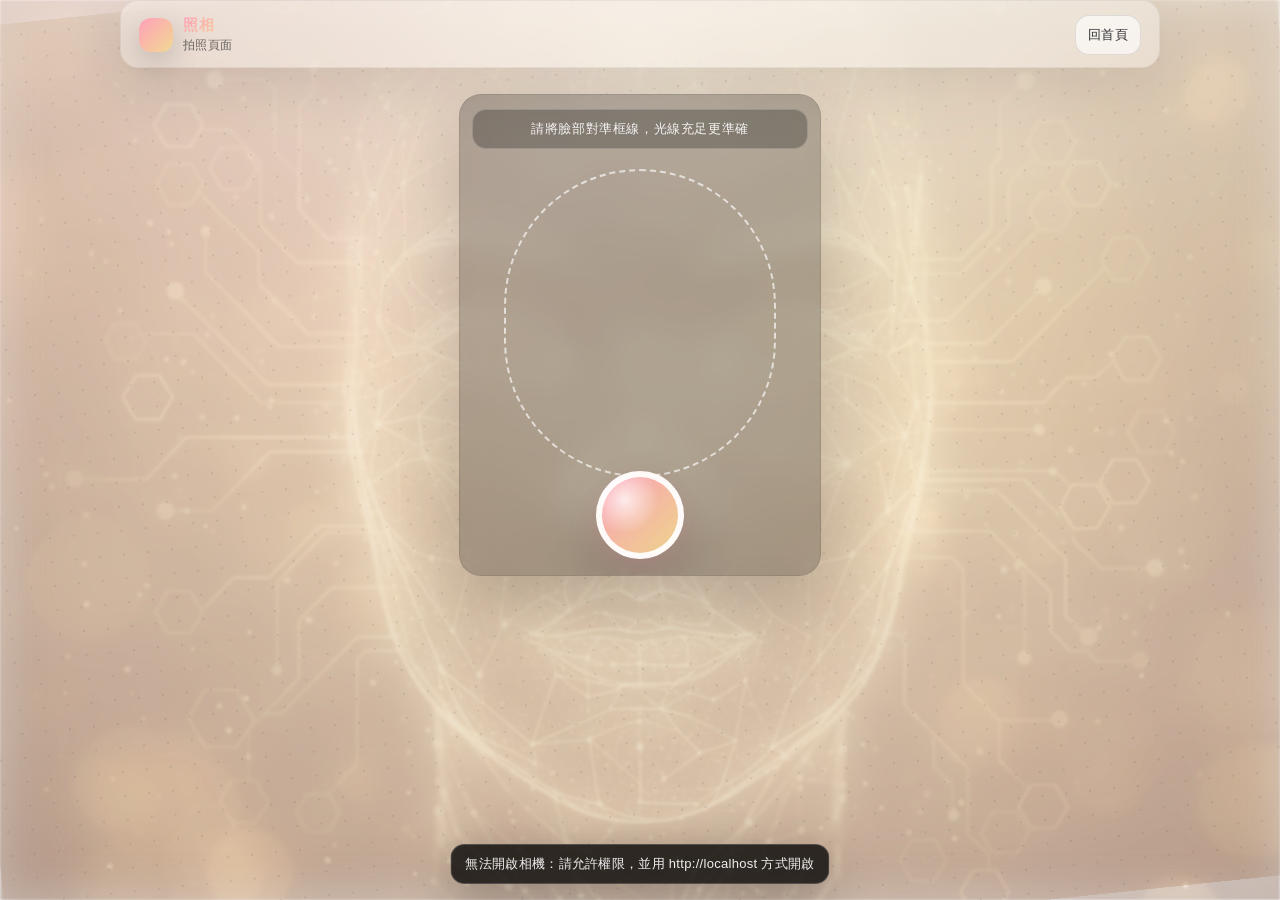
==== analyze.html @ 83dede73 "test" ====
<!doctype html>
<html lang="zh-TW">
<head>
  <meta charset="utf-8" />
  <meta name="viewport" content="width=device-width, initial-scale=1, viewport-fit=cover" />
  <title>分析</title>
  <link rel="stylesheet" href="assets/app.css" />
  <style>
    #cameraBox{
      width: 360px; height: 480px;
      border-radius: 22px;
      overflow:hidden;
      position:relative;
      background: rgba(0,0,0,.25);
      backdrop-filter: blur(12px);
      -webkit-backdrop-filter: blur(12px);
      border: 1px solid rgba(0,0,0,.08);
      box-shadow: 0 20px 70px rgba(0,0,0,.18);
    }
    video{width:100%; height:100%; object-fit:cover; filter: contrast(1.02) saturate(1.08);}

    .hint{
      position:absolute; top:14px; left:12px; right:12px;
      padding:10px 12px; border-radius:14px;
      background: rgba(0,0,0,.26);
      border:1px solid rgba(255,255,255,.22);
      color: rgba(255,255,255,.92);
      font-size:13px; letter-spacing:.6px; text-align:center;
      z-index: 4;
    }

    #faceGuide{
      position:absolute; inset: 74px 44px 98px 44px;
      border-radius: 999px;
      border:2px dashed rgba(255,255,255,.65);
      pointer-events:none;
      animation: pulse 2.5s infinite ease-in-out;
      z-index: 3;
    }
    @keyframes pulse{
      0%{opacity:.35;transform:scale(.985)}
      50%{opacity:.85;transform:scale(1)}
      100%{opacity:.35;transform:scale(.985)}
    }

    #captureBtn{
      position:absolute; left:50%; bottom:16px; transform:translateX(-50%);
      width:76px; height:76px; border-radius:999px;
      background:
        radial-gradient(circle at 30% 30%, rgba(255,255,255,.75), rgba(255,255,255,0) 45%),
        linear-gradient(135deg, rgba(255,157,184,.95), rgba(242,216,140,.92));
      border:6px solid rgba(255,255,255,.92);
      box-shadow: 0 10px 24px rgba(255,157,184,.22), 0 26px 60px rgba(0,0,0,.25);
      cursor:pointer;
      z-index: 5;
    }

    #cameraBox.loading::after{
      content:"AI 分析中…";
      position:absolute; inset:0;
      display:flex; align-items:center; justify-content:center;
      background: rgba(10,14,24,.62);
      font-size:18px; letter-spacing:2px;
      z-index: 10;
    }

    #flash{
      position:fixed; inset:0;
      background:#fff; opacity:0;
      pointer-events:none;
      transition:opacity .15s;
    }

    @media (max-width: 920px){
      #cameraBox{ width:min(92vw,420px); height:min(128vw,560px); }
    }
  </style>
</head>

<body>
  <div class="bg-glass"></div>

  <header>
    <div class="brand">
      <div class="logo"></div>
      <div>
        <h1>照相</h1>
        <p>拍照頁面</p>
      </div>
    </div>
    <button class="btn" onclick="location.href='index.html'">回首頁</button>
  </header>

  <div class="stage">
    <div id="cameraBox">
      <video id="video" autoplay playsinline></video>
      <div class="hint">請將臉部對準框線，光線充足更準確</div>
      <div id="faceGuide"></div>
      <div id="captureBtn" aria-label="拍照" role="button"></div>
    </div>
  </div>

  <div id="flash"></div>
  <div class="toast" id="toast"></div>
  <canvas id="canvas" style="display:none;"></canvas>

  <script>
    // ------- toast -------
    const toastEl = document.getElementById("toast");
    function toast(msg){
      if(!toastEl) return alert(msg);
      toastEl.textContent = msg;
      toastEl.classList.add("show");
      setTimeout(()=> toastEl.classList.remove("show"), 2200);
    }

    // ------- 問卷資料（若沒有就給空物件） -------
    const surveyRaw = localStorage.getItem("survey") || "{}";

    // ------- DOM -------
    const video = document.getElementById("video");
    const cameraBox = document.getElementById("cameraBox");
    const captureBtn = document.getElementById("captureBtn");
    const canvas = document.getElementById("canvas");
    const flash = document.getElementById("flash");

    let stream = null;
    let busy = false;

    async function openCamera(){
      if(!navigator.mediaDevices?.getUserMedia){
        toast("此瀏覽器不支援相機");
        return;
      }

      try{
        stream = await navigator.mediaDevices.getUserMedia({
          video: { facingMode:"user", width:{ideal:1280}, height:{ideal:720} },
          audio:false
        });
      }catch(err){
        // fallback
        stream = await navigator.mediaDevices.getUserMedia({ video:true, audio:false });
      }

      video.srcObject = stream;

      await new Promise((resolve) => {
        if(video.readyState >= 2) return resolve();
        video.onloadedmetadata = () => resolve();
      });

      try{ await video.play(); }catch(e){}
    }

    function stopCamera(){
      if(!stream) return;
      stream.getTracks().forEach(t=>t.stop());
      stream = null;
    }

    function flashOnce(){
      flash.style.opacity = 1;
      setTimeout(()=> flash.style.opacity = 0, 120);
    }

    async function getJpegBlob(){
      const w = video.videoWidth;
      const h = video.videoHeight;
      if(!w || !h) throw new Error("Video not ready");

      canvas.width = w;
      canvas.height = h;

      const ctx = canvas.getContext("2d");
      ctx.drawImage(video, 0, 0, w, h);

      const blob = await new Promise((resolve) => {
        canvas.toBlob((b)=> resolve(b), "image/jpeg", 0.95);
      });

      if(!blob) throw new Error("toBlob failed");
      return blob;
    }

    captureBtn.addEventListener("click", async () => {
      if(busy) return;
      busy = true;
      cameraBox.classList.add("loading");

      try{
        if(!stream){
          toast("相機尚未開啟");
          return;
        }

        const blob = await getJpegBlob();
        flashOnce();

        const form = new FormData();
        form.append("photo", blob, "capture.jpg");
        form.append("survey", surveyRaw);

        const res = await fetch("api/analyze.php", { method:"POST", body: form });

        if(!res.ok){
          toast("後端分析失敗（請看 api/analyze.php）");
          return;
        }

        const ct = res.headers.get("content-type") || "";
        if(!ct.includes("application/json")){
          const text = await res.text();
          console.error("Non-JSON response:", text.slice(0,400));
          toast("後端回傳不是 JSON（請檢查 PHP 輸出）");
          return;
        }

        const payload = await res.json();

        // ✅ 讓 result.html 吃得到
        localStorage.setItem("result", JSON.stringify(payload));

        stopCamera();
        location.href = "result.html";
      }catch(e){
        console.error(e);
        toast(e.message === "Video not ready" ? "相機尚未就緒，等一下再拍" : "拍照/上傳發生錯誤");
      }finally{
        cameraBox.classList.remove("loading");
        busy = false;
      }
    });

    openCamera().catch(e=>{
      console.error(e);
      toast("無法開啟相機：請允許權限，並用 http://localhost 方式開啟");
    });

    window.addEventListener("beforeunload", stopCamera);
  </script>
</body>
</html>
---- assets/app.css ----
:root{
  --safe-top: env(safe-area-inset-top, 0px);
  --safe-bottom: env(safe-area-inset-bottom, 0px);

  --glass-bg: rgba(255,255,255,.14);
  --glass-border: rgba(255,255,255,.22);

  --text-dark: rgba(22,22,26,.92);
  --text: rgba(22,22,26,.92);
  --muted: rgba(22,22,26,.62);

  --shadow: rgba(0,0,0,.18);

  --accent: #ff9db8;      /* 粉 */
  --accent2: #f2d88c;     /* 香檳金 */

  /* ✅ 新增：統一版面寬度與 header 高度 */
  --page-max: 1040px;
  --header-h: 76px; /* 基準高度（再加 safe-top） */
}

html,body{
  margin:0;
  min-height:100%;
  font-family:-apple-system,BlinkMacSystemFont,"Segoe UI",sans-serif;
  color:var(--text);

  /* ✅ 修正：多頁內容要能滾動 */
  overflow-x:hidden;
  overflow-y:auto;

  background:
    radial-gradient(1200px 900px at 20% 18%, rgba(255, 182, 193, 0.35), transparent 55%),
    radial-gradient(900px 700px at 80% 28%, rgba(242, 216, 140, 0.30), transparent 55%),
    radial-gradient(900px 900px at 50% 90%, rgba(255, 255, 255, 0.85), transparent 60%),
    linear-gradient(180deg, #ffffff 0%, #f5f6fb 100%);
}

/* 背景玻璃層 */
.bg-glass{
  position:fixed; inset:0; pointer-events:none;
  backdrop-filter: blur(18px) saturate(1.15);
  -webkit-backdrop-filter: blur(18px) saturate(1.15);
  z-index: 0;
}
.bg-glass::before{
  content:"";
  position:absolute;
  inset:0;
  background: url("background.jpg") center / cover no-repeat;  /* 放置背景圖片 */
  opacity: .25;              /* 背景圖透明度 */
  filter: blur(0px);         /* 想柔一點可改 blur(2px) */
}
.bg-glass::after{
  content:""; position:absolute; inset:-40px;
  background-image: radial-gradient(rgba(0,0,0,.08) 1px, transparent 1px);
  background-size: 22px 22px;
  opacity:.08;
  transform: rotate(-6deg);
}
/* =========================
   Apple Glass Background
   ========================= */

.bg-glass{
  position: fixed;
  inset: 0;
  z-index: 0;
  pointer-events: none;
}

/* 背景圖片層（清楚但降存在感） */
.bg-glass::before{
  content: "";
  position: absolute;
  inset: 0;
  background: url("background.jpg") center / cover no-repeat;
  /* filter: saturate(1.05) contrast(1.02); */
  filter: blur(1px) saturate(1.05);
  opacity: 0.45;
}

/* 玻璃霧化層（Apple 核心） */
.bg-glass::after{
  content: "";
  position: absolute;
  inset: -40px; /* 擴大避免邊緣破圖 */

  /* Apple Glass 關鍵 */
  backdrop-filter: blur(22px) saturate(1.2);
  -webkit-backdrop-filter: blur(22px) saturate(1.2);

  /* 微亮霧感 */
  background:
    linear-gradient(
      180deg,
      rgba(255,255,255,.35),
      rgba(255,255,255,.15)
    );

  /* 細微顆粒，避免「塑膠感」 */
  background-image:
    radial-gradient(rgba(0,0,0,.08) 1px, transparent 1px);
  background-size: 24px 24px;

  opacity: 1;
}


/* ✅ header 改成「固定但不撐爆」：限制寬度＋置中 */
header{
  position:fixed; top:0; left:50%;
  transform: translateX(-50%);
  width: min(var(--page-max), calc(100% - 32px));
  padding: calc(14px + var(--safe-top)) 18px 12px 18px;
  display:flex; justify-content:space-between; align-items:center;
  z-index:10;
  box-sizing: border-box;

  /* ✅ 更像正式產品：header 也玻璃化 */
  background: rgba(255,255,255,.35);
  border: 1px solid rgba(0,0,0,.06);
  border-radius: 18px;
  backdrop-filter: blur(14px);
  -webkit-backdrop-filter: blur(14px);
  box-shadow: 0 18px 60px rgba(0,0,0,.10);
}

.brand{display:flex; gap:10px; align-items:center;}
.logo{
  width:34px; height:34px; border-radius:12px;
  background: linear-gradient(135deg, rgba(255,157,184,.95), rgba(242,216,140,.92));
  box-shadow: 0 10px 30px var(--shadow);
}

.brand h1{
  margin:0;
  font-size:15px;
  letter-spacing:1px;
  font-weight:800;
  background: linear-gradient(135deg, rgba(255,157,184,.95), rgba(242,216,140,.95));
  -webkit-background-clip:text;
  background-clip:text;
  color:transparent;
}
.brand p{
  margin:2px 0 0 0;
  font-size:12px;
  color:var(--muted);
  letter-spacing:.4px;
}

/* ✅ stage 改成可滾動頁面容器：不再用 height:100% 置中鎖死 */
.stage{
  position: relative;
  z-index: 1;

  /* ✅ 關鍵：避開 fixed header */
  padding:
    calc(var(--header-h) + var(--safe-top) + 18px)
    16px
    calc(24px + var(--safe-bottom))
    16px;

  box-sizing:border-box;

  /* ✅ 內容居中，但高度自適應 */
  display:flex;
  justify-content:center;
  align-items:flex-start;

  min-height: 100vh;
}

/* ✅ 卡片一定要有 max-width，不然會被拉爆 */
.card{
  width: min(980px, 100%);
  max-width: var(--page-max);
  background: var(--glass-bg);
  border: 1px solid var(--glass-border);
  border-radius: 22px;
  box-shadow: 0 20px 70px rgba(0,0,0,.18);
  backdrop-filter: blur(14px);
  -webkit-backdrop-filter: blur(14px);
  overflow:hidden;
}

.card-head{
  padding:16px 16px 12px 16px;
  display:flex;
  justify-content:space-between;
  align-items:center;
  gap:10px;
}
.title{
  margin:0;
  font-size:14px;
  letter-spacing:1px;
  font-weight:900;
  color: var(--text-dark);
}
.sub{
  margin:6px 0 0 0;
  font-size:12px;
  color:var(--muted);
  letter-spacing:.4px;
}
.body{padding: 0 16px 16px 16px;}

/* 按鈕 */
.btn{
  border:1px solid rgba(0,0,0,.10);
  background: rgba(255,255,255,.60);
  color: rgba(22,22,26,.88);
  padding:10px 12px;
  border-radius:14px;
  font-size:13px;
  letter-spacing:.4px;
  cursor:pointer;
  transition: transform .15s ease, filter .15s ease;
  white-space: nowrap; /* ✅ 避免按鈕換行撐爆 header */
}
.btn:hover{filter:brightness(1.03);}
.btn:active{transform:scale(.98);}

.btn-primary{
  background: linear-gradient(135deg, rgba(255,157,184,.95), rgba(242,216,140,.92));
  border: 1px solid rgba(0,0,0,.08);
  color: rgba(24, 11, 10, 0.92);
  font-weight: 900;
}

.btn-lg{
  padding: 14px 90px;
  font-size: 24px;
  border-radius: 200px;
}

/* 版面 */
.row{display:flex; gap:12px; flex-wrap:wrap; align-items:stretch;}
.kpi{
  flex:1 1 220px;
  padding:12px;
  border-radius:16px;
  background: rgba(255,255,255,.55);
  border: 1px solid rgba(0,0,0,.08);
}

/* ✅ Canvas / 圖表區域：不跑版 */
canvas{
  display:block;
  max-width:100%;
}

.big{
  font-size:34px;
  font-weight:950;
  line-height:1;
  background: linear-gradient(135deg, rgba(242,216,140,.95), rgba(255,157,184,.85));
  -webkit-background-clip:text;
  background-clip:text;
  color:transparent;
}

.input{
  width:100%;
  box-sizing:border-box;
  padding: 12px 12px;
  border-radius: 14px;
  background: rgba(255,255,255,.62);
  border:1px solid rgba(0,0,0,.10);
  color: rgba(22,22,26,.90);
  outline:none;
}
.input::placeholder{color: rgba(22,22,26,.42);}

.toast{
  position: fixed;
  left: 50%;
  bottom: calc(16px + var(--safe-bottom));
  transform: translateX(-50%);
  padding: 10px 14px;
  border-radius: 14px;
  background: rgba(0,0,0,.78);
  border: 1px solid rgba(255,255,255,.18);
  color: rgba(255,255,255,.92);
  font-size: 13px;
  letter-spacing: .3px;
  box-shadow: 0 16px 50px rgba(0,0,0,.35);
  opacity: 0;
  pointer-events:none;
  transition: opacity .2s ease;
  z-index: 60;
  max-width: min(92vw, 540px);
  text-align:center;
}
.toast.show{opacity:1;}

/* ✅ 手機：header 變直向更穩 */
@media (max-width: 720px){
  header{
    width: calc(100% - 24px);
    padding: calc(12px + var(--safe-top)) 14px 10px 14px;
    border-radius: 16px;
  }
  .stage{
    padding-top: calc(var(--header-h) + var(--safe-top) + 12px);
  }
  .btn-lg{
    padding: 14px 48px;
    font-size: 20px;
  }
}
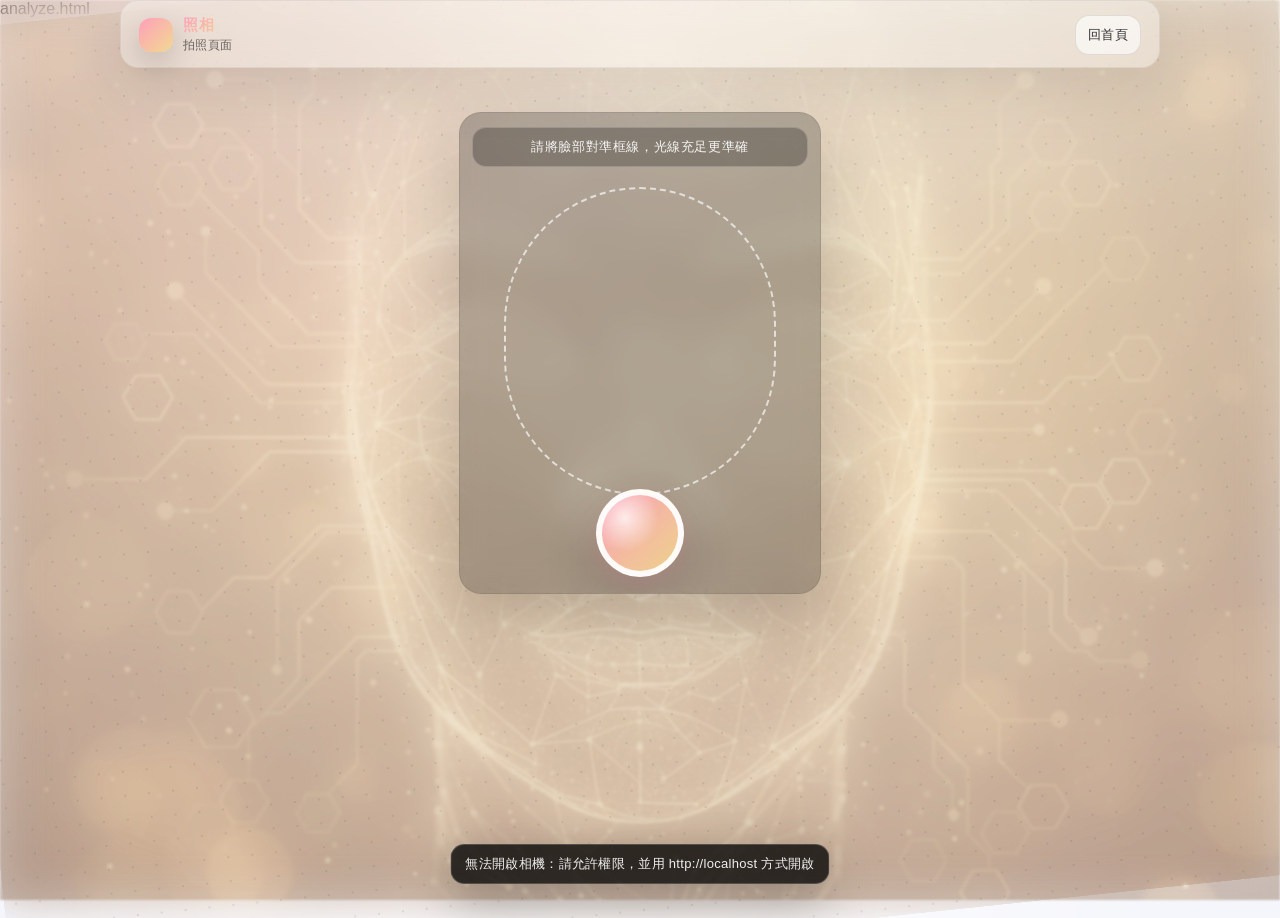
==== commit 82391001: "Update analyze.html" ====
--- a/analyze.html
+++ b/analyze.html
@@ -1,3 +1,4 @@
+analyze.html
 <!doctype html>
 <html lang="zh-TW">
 <head>
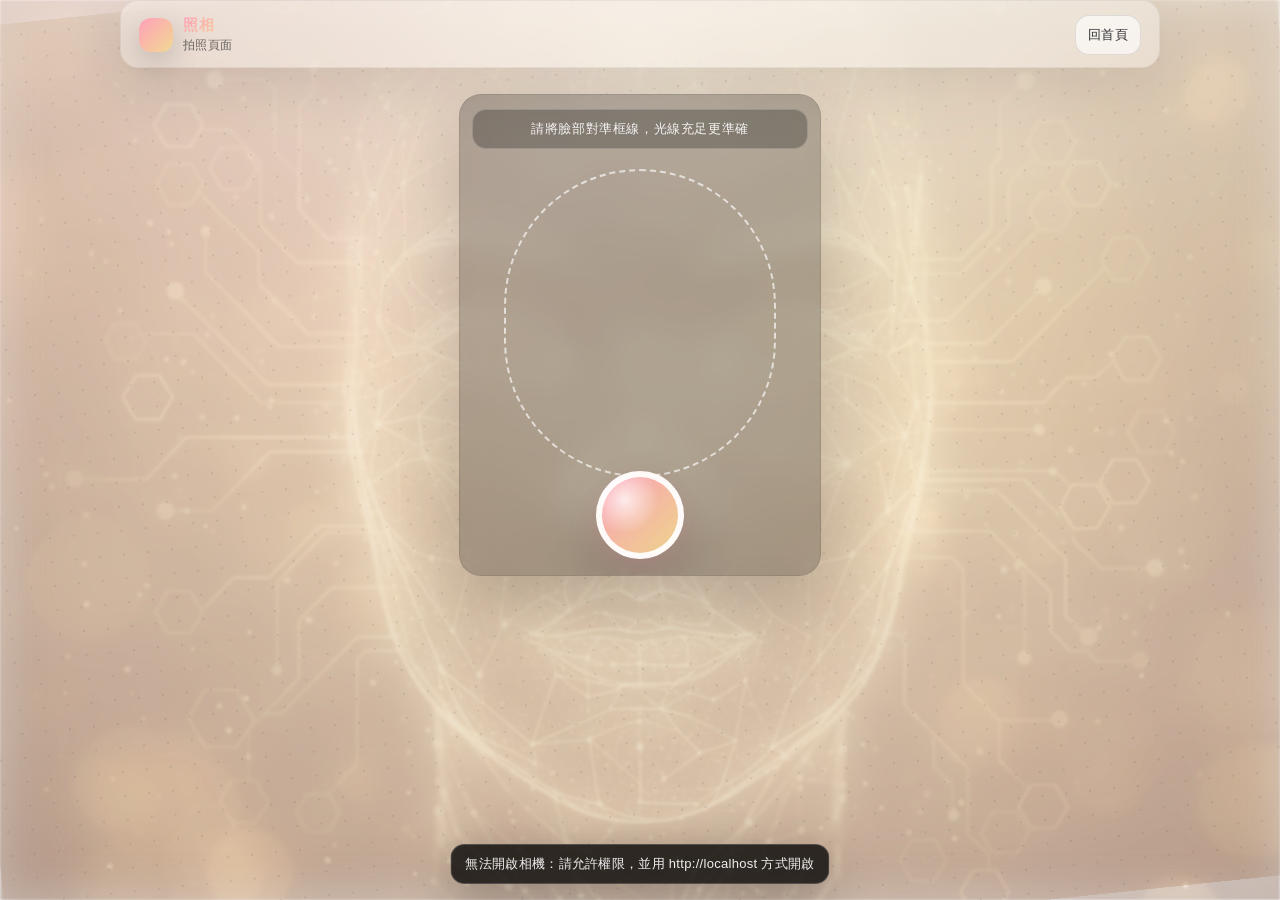
==== commit 9775d19b: "Update analyze.html" ====
--- a/analyze.html
+++ b/analyze.html
@@ -1,4 +1,3 @@
-analyze.html
 <!doctype html>
 <html lang="zh-TW">
 <head>
@@ -205,7 +204,7 @@
         const res = await fetch("api/analyze.php", { method:"POST", body: form });
 
         if(!res.ok){
-          toast("後端分析失敗（請看 api/analyze.php）");
+          toast("後端分析失敗(請看 api/analyze.php)");
           return;
         }
 
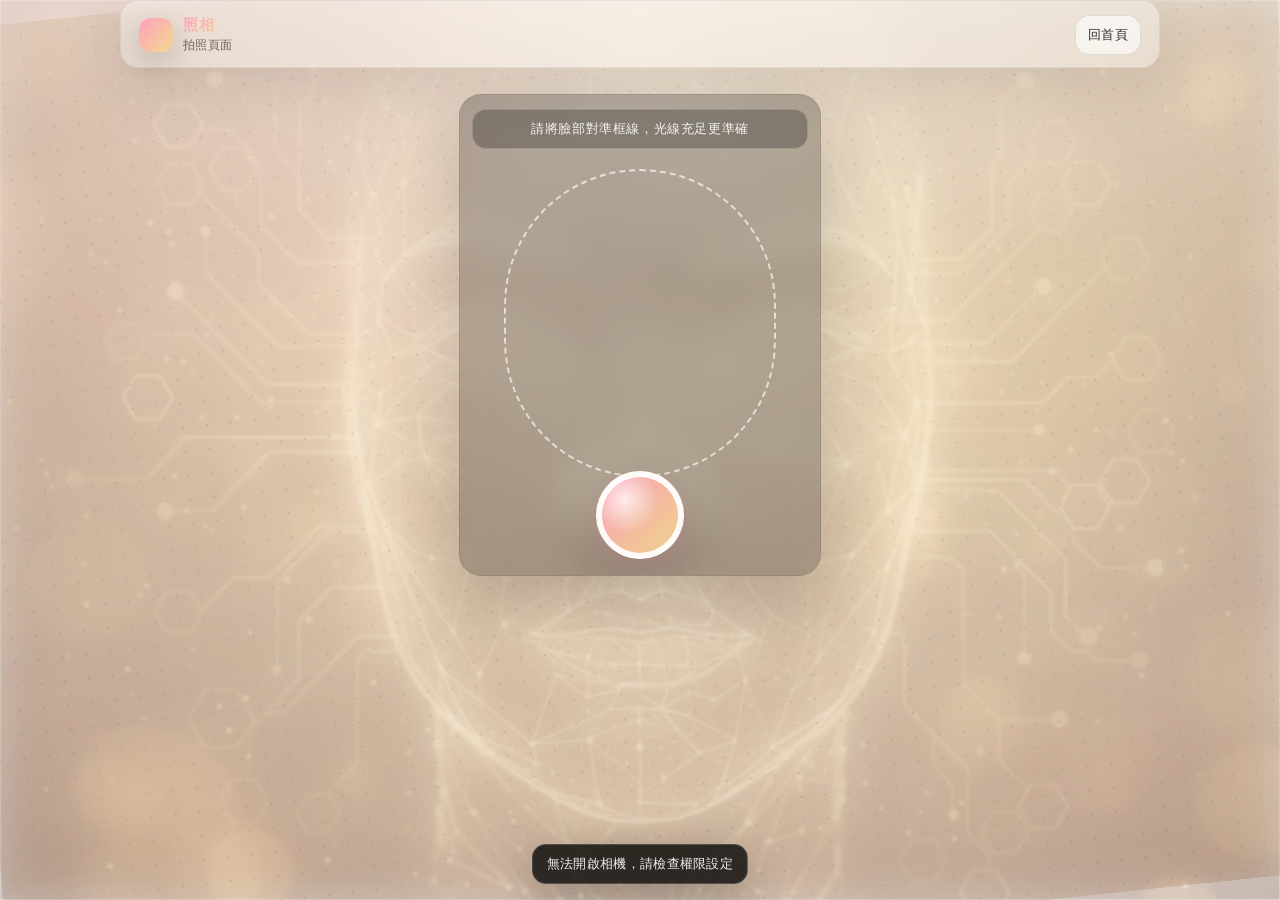
==== commit b19b5950: "Update analyze.html" ====
--- a/analyze.html
+++ b/analyze.html
@@ -104,7 +104,7 @@
   <div class="toast" id="toast"></div>
   <canvas id="canvas" style="display:none;"></canvas>
 
-  <script>
+  <script src="assets/analyze.js">
     // ------- toast -------
     const toastEl = document.getElementById("toast");
     function toast(msg){
@@ -201,7 +201,7 @@
         form.append("photo", blob, "capture.jpg");
         form.append("survey", surveyRaw);
 
-        const res = await fetch("api/analyze.php", { method:"POST", body: form });
+        const res = await fetch("./api/analyze.php", { method:"POST", body: form });
 
         if(!res.ok){
           toast("後端分析失敗(請看 api/analyze.php)");
